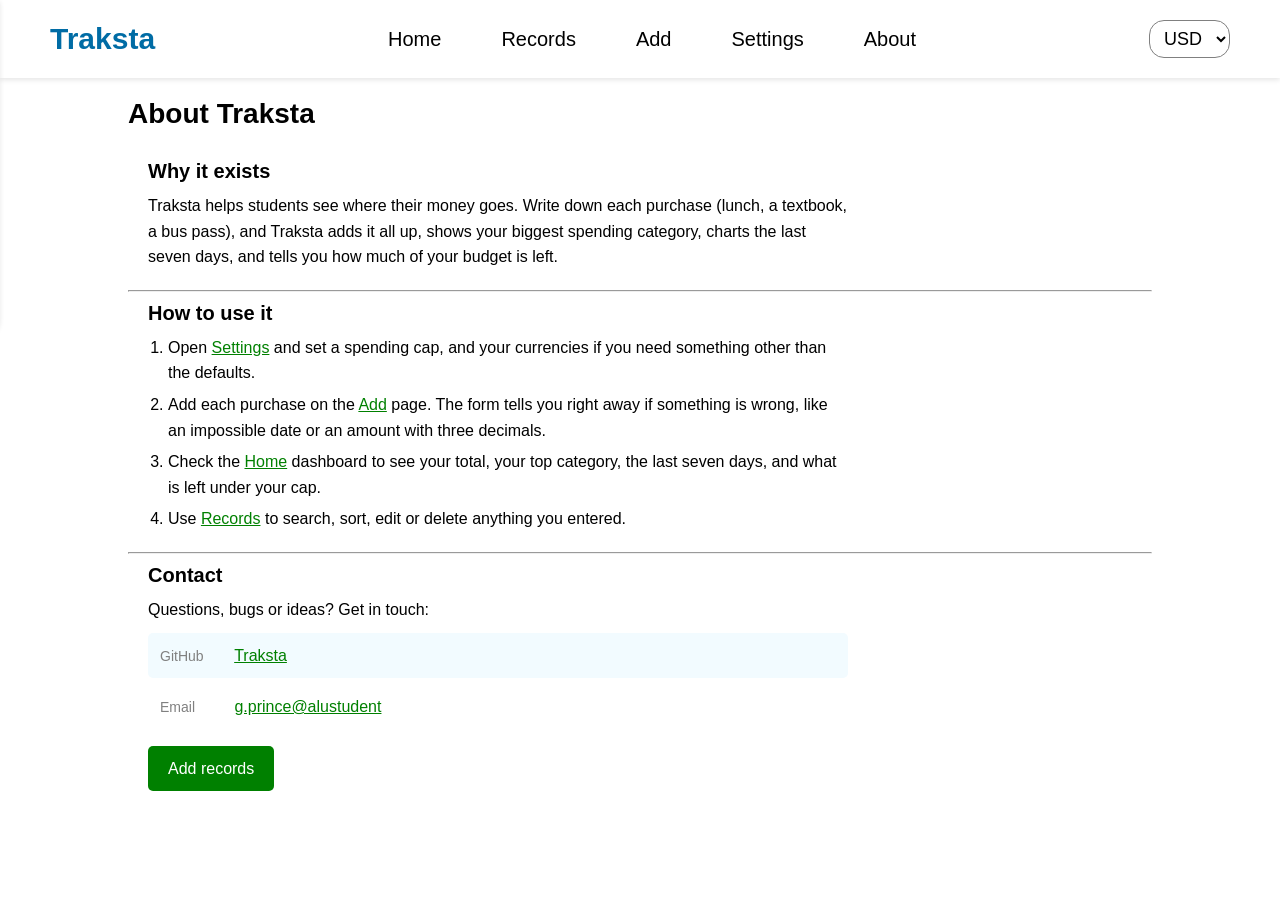
==== about.html @ 7667f65d "Added the about page and some changes on other pages" ====
<!Doctype html>
<html lang = "en">

<head>

    <meta charset = "UTF-8">
    <meta name = "viewport" content = "width=device-width, initial-scale=1.0">
    <title>About | Finance Tracker</title>

    <link rel = "stylesheet" href = "base.css">
    <link rel = "stylesheet" href = "about.css">

    <script src = "currency.js"></script>

</head>

<body>

    <nav class = "navbar">
        <span id = "menu-icon" class = "menu-icon">&#9776;</span>
        <h1 class = "logo">Traksta</h1>
        <ul class = "nav-links">
            <li><a href = "index.html">Home</a></li>
            <li><a href = "records.html">Records</a></li>
            <li><a href = "Add.html">Add</a></li>
            <li><a href = "settings.html">Settings</a></li>
            <li><a href = "about.html">About</a></li>
        </ul>
        <select class = "currency">
            <ul>
                <option>USD</option>
                <option>Rwf</option>
                <option>EUR</option>
            </ul>
        </select>
    </nav>

    <!-- Side nav for mobile -->

    <nav class = "side-navbar">
        <div><span id = "side-menu-icon" class = "side-menu-icon">&#9776;</span>
        <h1 class = "side-logo">Traksta</h1></div>
        <ul class = "side-nav-links">
            <li><a href = "index.html">Home</a></li>
            <li><a href = "records.html">Records</a></li>
            <li><a href = "Add.html">Add</a></li>
            <li><a href = "settings.html">Settings</a></li>
            <li><a href = "about.html">About</a></li>
        </ul>
    </nav>



    <section class = "about-section">

        <h1 class = "about-title">About Traksta</h1>

        <h2>Why it exists</h2>
        <div class = "about-block">
            <p>Traksta helps students see where their money goes. Write down each purchase (lunch, a textbook, a bus pass), and Traksta adds it all up, shows your biggest spending category, charts the last seven days, and tells you how much of your budget is left.</p>
        </div>

        <hr>

        <h2>How to use it</h2>
        <div class = "about-block">
            <ol>
                <li>Open <a href = "settings.html">Settings</a> and set a spending cap, and your currencies if you need something other than the defaults.</li>
                <li>Add each purchase on the <a href = "add.html">Add</a> page. The form tells you right away if something is wrong, like an impossible date or an amount with three decimals.</li>
                <li>Check the <a href = "index.html">Home</a> dashboard to see your total, your top category, the last seven days, and what is left under your cap.</li>
                <li>Use <a href = "records.html">Records</a> to search, sort, edit or delete anything you entered.</li>
            </ol>
        </div>

        <hr>

        <h2>Contact</h2>
        <div class = "about-block">
            <p>Questions, bugs or ideas? Get in touch:</p>
            <ul class = "contact">
                <li><span>GitHub</span> <a href = "https://github.com/gg-prince/Student_finance_tracker">Traksta</a></li>
                <li><span>Email</span> <a href = "mailto:g.prince@alustudent">g.prince@alustudent</a></li>
            </ul>
        </div>

        <div class = "about-block">
            <a href = "add.html" class = "cta">Add records</a>
        </div>

    </section>


</body>

<script>
    const menuIcon = document.getElementById("menu-icon");
    const sideMenuIcon = document.getElementById("side-menu-icon");
    const sideNavbar = document.querySelector(".side-navbar");

    function openSideNavbar() {
        sideNavbar.classList.add('open');
    }

    function closeSideNavbar() {
        sideNavbar.classList.remove('open');
    }

    menuIcon.addEventListener("click", openSideNavbar);
    sideMenuIcon.addEventListener("click", closeSideNavbar);
</script>

</html>
---- base.css ----
*{
    margin: 0;
    padding: 0;
    box-sizing: border-box;
    font-family: 'Poppins', sans-serif;
}

body{
    height: 100vh;
    display: flex;
    flex-direction: column;
    align-items: center;
}

.navbar{
    display: flex;
    width: 100%;
    justify-content: space-between;
    align-items: center;
    padding: 20px 50px;
    color: black;
    box-shadow: 0px 2px 5px rgba(0, 0, 0, 0.1);
}
.navbar .menu-icon{
    display: none;
    cursor: pointer;
}
.navbar ul{
    display: flex;
    list-style: none;
}
.navbar h1{
    font-size: 30px;
    color: #006CA5;
}
.navbar ul li a{
    padding: 5px 20px;
    text-decoration: none;
    color: black;
    margin: 0 10px;
    font-size: 20px;
    border-bottom: 2px solid transparent;
    transition: border 0.2s ease-in-out;
}
.navbar ul li a:hover{
    border-bottom: 2px solid #006CA5;
}
.navbar select{
    display: block;
    padding: 7px 10px;
    border: 0.5px solid gray;
    background-color: white;
    color: black;
    font-size: 18px;
    cursor: pointer;
    border-radius: 15px;
}
.side-navbar{
    position: fixed;
    top: 0;
    left: 0;
    height: fit-content;
    z-index: 1000;
    display: flex;
    flex-direction: column;
    padding: 20px 20px;
    background-color: white;
    border-radius: 0 0 20px 0;
    box-shadow: 0px 2px 5px rgba(0, 0, 0, 0.1);
    transform: translateX(-100%);
    transition: transform 0.3s ease-in-out;
}
.side-navbar.open{
    transform: translateX(0);
}
.side-navbar h1{
    font-size: 20px;
    color: #006CA5;
    padding: 20px 50px;
}
.side-navbar ul{
    display: flex;
    flex-direction: column;
    list-style: none;
    justify-content: space-between;
    gap: 30px;

}
.side-navbar ul li a{
    padding: 5px 20px 5px 0;
    text-decoration: none;
    color: black;
    margin: 0 10px;
    font-size: 20px;
    border-bottom: 2px solid transparent;
    transition: border 0.2s ease-in-out;
}
.side-navbar ul li a:hover{
    border-bottom: 2px solid #006CA5;
}
.side-navbar div{
    display: flex;
    flex-direction: row;
    justify-content: center;
    align-items: center;
    padding: 0 15px;
}
.side-navbar .side-menu-icon{
    padding: 7px 15px;
    color: black;
    font-size: 18px;
    cursor: pointer;
}

@media screen and (max-width: 768px){
    .navbar{
        display: flex;
        padding: 20px;
    }
    .navbar h1{
        font-size: 23px;
    }
    .navbar ul li a{
        font-size: 15px;
        margin-top: 10px;
        padding: 5px 10px;
    }
    .navbar select{
        font-size: 13px;
    }
}

@media screen and (max-width: 525px){
    .navbar{
        display: flex;
        padding: 20px;
        box-shadow: none;
    }
    .navbar h1{
        font-size: 20px;
    }
    .navbar ul{
        display: none;
    }
    .navbar .menu-icon{
        display: block;
        padding: 7px 15px;
        color: black;
        font-size: 18px;
        cursor: pointer;
    }
}
---- about.css ----
.about-section{
    display: flex;
    flex-direction: column;
    text-align: left;
    width: 80%;
    height: 100%;
}

.about-section h1{
    font-size: 28px;
    margin: 20px 0;
}

.about-section h2{
    font-size: 20px;
    margin: 10px 20px;
}

.about-block{
    max-width: 700px;
    margin: 0 20px 10px 20px;
    line-height: 1.6;
}

.about-block p{
    margin-bottom: 10px;
}

.about-block ul, .about-block ol{
    margin: 0 0 10px 20px;
}

.about-block li{
    margin-bottom: 6px;
}

.about-block .examples{
    list-style: none;
    margin: 0 0 10px 0;
}

.examples li{
    display: flex;
    flex-wrap: wrap;
    align-items: center;
    gap: 5px 12px;
    padding: 10px 12px;
    border-radius: 5px;
}

.examples li:nth-child(odd){
    background-color: rgb(242, 251, 255);
}

.examples code{
    padding: 3px 8px;
    border-radius: 5px;
    background-color: lightgray;
    font-family: monospace;
    font-size: 14px;
}

.about-block .contact{
    list-style: none;
    margin: 0;
}

.contact li{
    padding: 10px 12px;
    border-radius: 5px;
}

.contact li:nth-child(odd){
    background-color: rgb(242, 251, 255);
}

.contact span{
    display: inline-block;
    min-width: 70px;
    color: gray;
    font-size: 14px;
}

.about-section a{
    color: green;
}

.about-section a:hover{
    color: darkgreen;
}

.about-section a:focus-visible{
    outline: 3px solid #0b57d0;
    outline-offset: 2px;
}

.cta{
    display: inline-block;
    padding: 10px 20px;
    border-radius: 5px;
    background-color: green;
    color: white !important;
    text-decoration: none;
    transition: all 0.2s ease-in-out;
}

.cta:hover{
    background-color: darkgreen;
}

@media screen and (max-width: 827px){
    .about-section h1{
        font-size: 18px;
    }
    .about-section h2{
        font-size: 16px;
    }
}

@media screen and (max-width: 525px){
    .about-section{
        width: 100%;
    }
    .about-section h1{
        font-size: 16px;
    }
    .about-section h2, .about-block{
        margin-left: 10px;
        margin-right: 10px;
    }
    .contact span{
        display: block;
    }
}
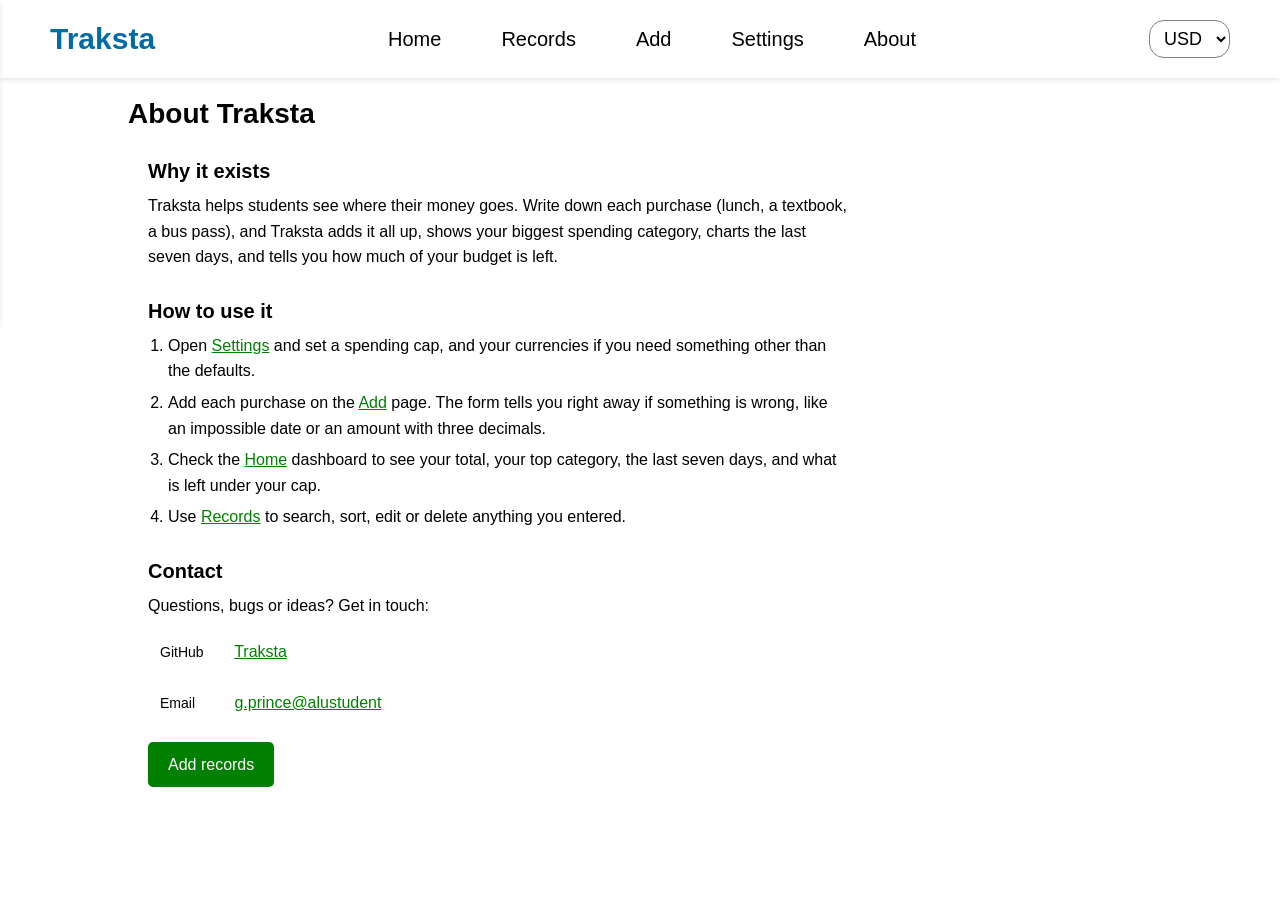
==== commit 55e16477: "Made some changes" ====
--- a/about.html
+++ b/about.html
@@ -60,8 +60,6 @@
             <p>Traksta helps students see where their money goes. Write down each purchase (lunch, a textbook, a bus pass), and Traksta adds it all up, shows your biggest spending category, charts the last seven days, and tells you how much of your budget is left.</p>
         </div>
 
-        <hr>
-
         <h2>How to use it</h2>
         <div class = "about-block">
             <ol>
@@ -71,8 +69,6 @@
                 <li>Use <a href = "records.html">Records</a> to search, sort, edit or delete anything you entered.</li>
             </ol>
         </div>
-
-        <hr>
 
         <h2>Contact</h2>
         <div class = "about-block">
--- a/about.css
+++ b/about.css
@@ -70,14 +70,9 @@
     border-radius: 5px;
 }
 
-.contact li:nth-child(odd){
-    background-color: rgb(242, 251, 255);
-}
-
 .contact span{
     display: inline-block;
     min-width: 70px;
-    color: gray;
     font-size: 14px;
 }
 
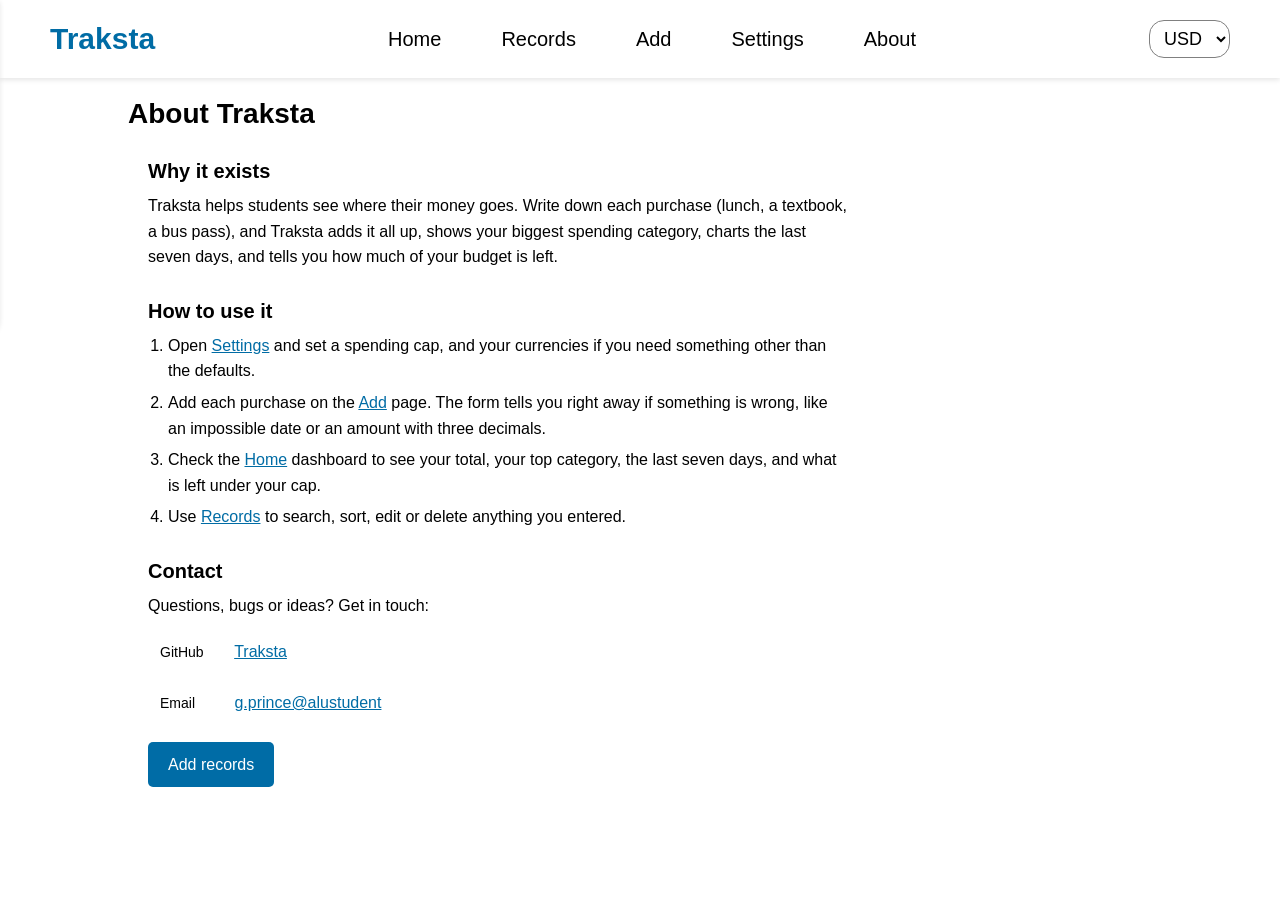
==== commit 5c3a12ab: "final checks" ====
--- a/about.html
+++ b/about.html
@@ -22,7 +22,7 @@
         <ul class = "nav-links">
             <li><a href = "index.html">Home</a></li>
             <li><a href = "records.html">Records</a></li>
-            <li><a href = "Add.html">Add</a></li>
+            <li><a href = "add.html">Add</a></li>
             <li><a href = "settings.html">Settings</a></li>
             <li><a href = "about.html">About</a></li>
         </ul>
--- a/base.css
+++ b/base.css
@@ -130,7 +130,7 @@
     }
 }
 
-@media screen and (max-width: 525px){
+@media screen and (max-width: 360px){
     .navbar{
         display: flex;
         padding: 20px;
--- a/about.css
+++ b/about.css
@@ -77,11 +77,11 @@
 }
 
 .about-section a{
-    color: green;
+    color: #006CA5;
 }
 
 .about-section a:hover{
-    color: darkgreen;
+    color: #00235d;
 }
 
 .about-section a:focus-visible{
@@ -93,17 +93,17 @@
     display: inline-block;
     padding: 10px 20px;
     border-radius: 5px;
-    background-color: green;
+    background-color: #006CA6;
     color: white !important;
     text-decoration: none;
     transition: all 0.2s ease-in-out;
 }
 
 .cta:hover{
-    background-color: darkgreen;
+    background-color: #00235d;
 }
 
-@media screen and (max-width: 827px){
+@media screen and (max-width: 768px){
     .about-section h1{
         font-size: 18px;
     }
@@ -112,7 +112,7 @@
     }
 }
 
-@media screen and (max-width: 525px){
+@media screen and (max-width: 360px){
     .about-section{
         width: 100%;
     }
